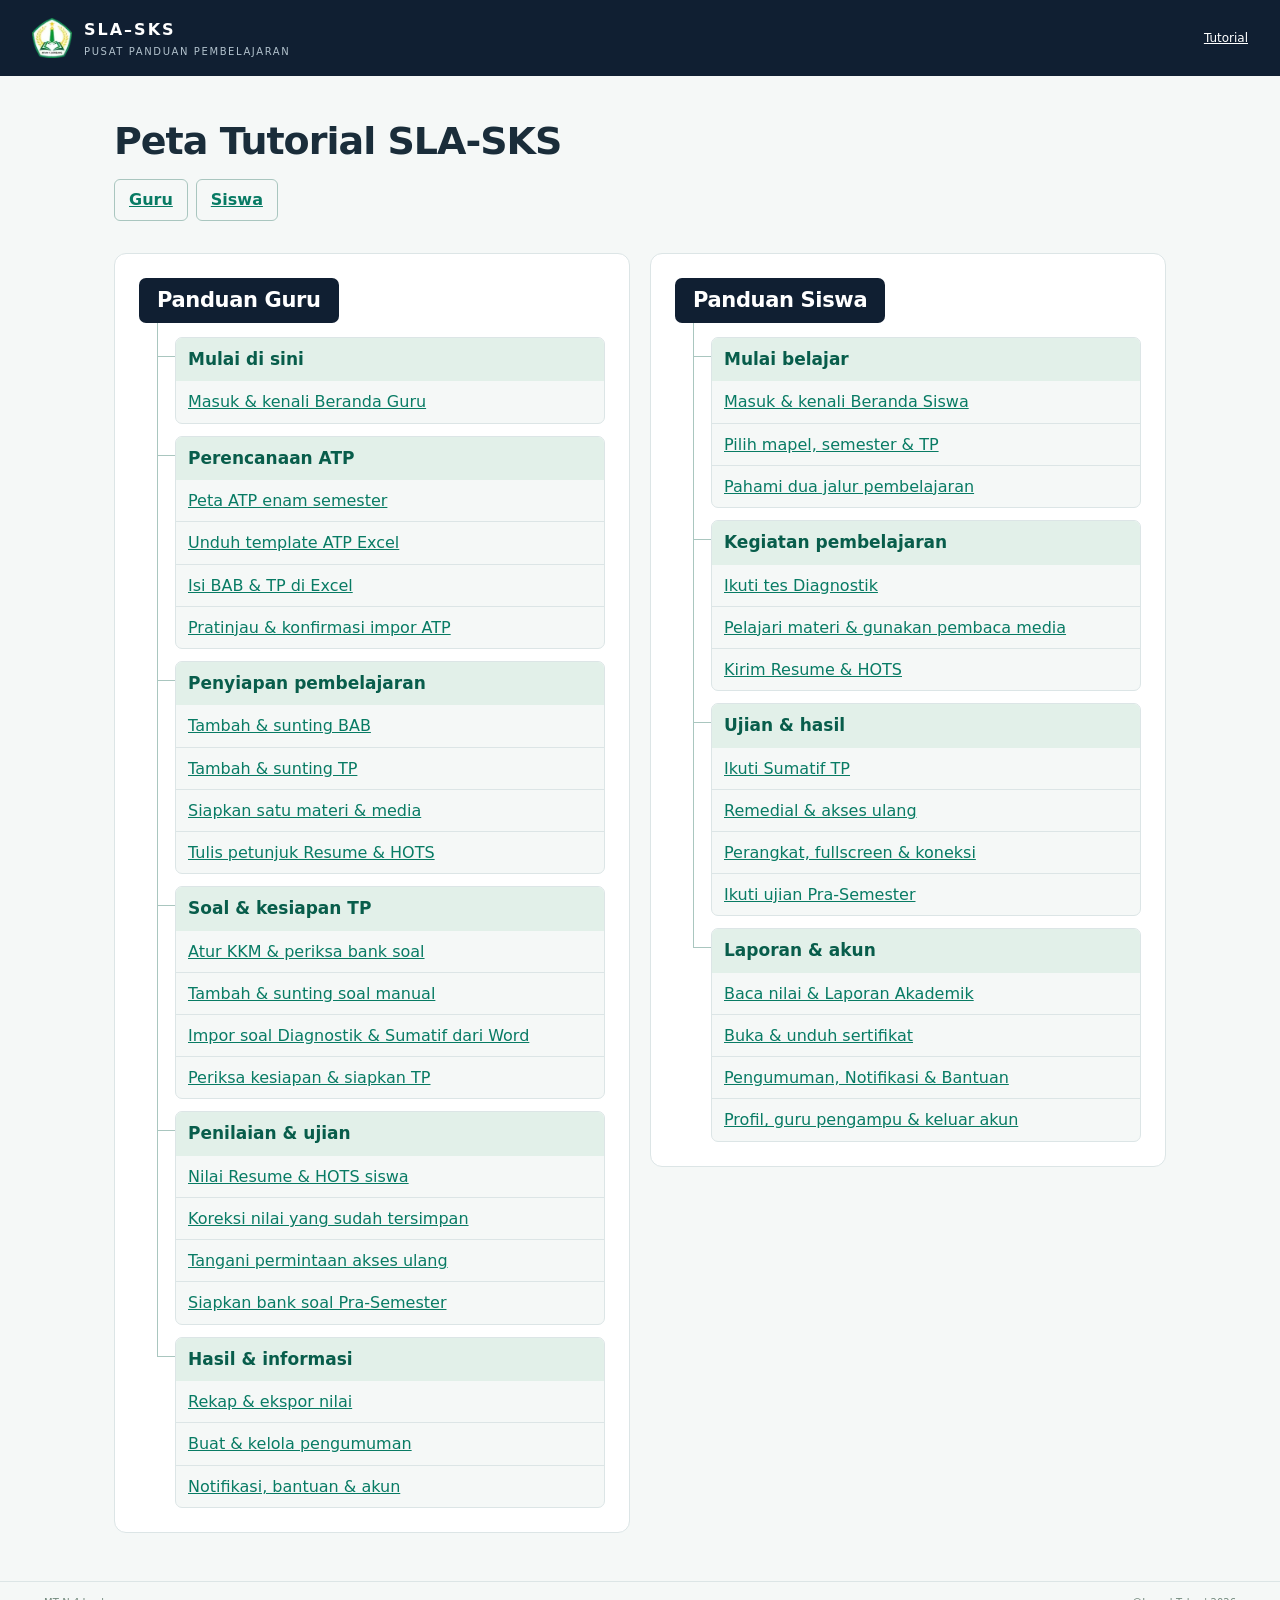
==== sitemap.html @ b5487782 "Tampilkan sitemap Guru dan Siswa sebagai bagan interaktif" ====
<!doctype html>
<html lang="id">
<head>
  <meta charset="utf-8">
  <meta name="viewport" content="width=device-width, initial-scale=1">
  <meta name="description" content="Bagan navigasi panduan SLA-SKS untuk Guru dan Siswa.">
  <title>Peta Tutorial · SLA-SKS</title>
  <link rel="stylesheet" href="assets/tutorial.css">
  <link rel="stylesheet" href="assets/sitemap.css">
</head>
<body>
  <header class="top">
    <a class="brand" href="./">
      <img class="logo" src="assets/logo-mtsn4-jombang.webp" width="40" height="40" alt="MTsN 4 Jombang">
      <span><strong>SLA–SKS</strong><small>PUSAT PANDUAN PEMBELAJARAN</small></span>
    </a>
    <div class="top-right"><a class="header-link" href="./">Tutorial</a></div>
  </header>
  <main class="sitemap">
    <h1>Peta Tutorial SLA-SKS</h1>
    <nav class="sitemap-jump" aria-label="Pilih bagan panduan">
      <a href="#guru">Guru</a>
      <a href="#siswa">Siswa</a>
    </nav>
    <div class="sitemap-diagrams">
      <section class="diagram" id="guru" aria-labelledby="sitemap-guru">
        <h2 class="diagram-root" id="sitemap-guru">Panduan Guru</h2>
        <ul class="diagram-branches">
          <li class="diagram-branch">
            <h3>Mulai di sini</h3>
            <ul>
              <li><a href="./#guru/beranda">Masuk &amp; kenali Beranda Guru</a></li>
            </ul>
          </li>
          <li class="diagram-branch">
            <h3>Perencanaan ATP</h3>
            <ul>
              <li><a href="./#guru/peta-atp">Peta ATP enam semester</a></li>
              <li><a href="./#guru/template-atp">Unduh template ATP Excel</a></li>
              <li><a href="./#guru/isi-excel">Isi BAB &amp; TP di Excel</a></li>
              <li><a href="./#guru/impor-atp">Pratinjau &amp; konfirmasi impor ATP</a></li>
            </ul>
          </li>
          <li class="diagram-branch">
            <h3>Penyiapan pembelajaran</h3>
            <ul>
              <li><a href="./#guru/bab">Tambah &amp; sunting BAB</a></li>
              <li><a href="./#guru/tp">Tambah &amp; sunting TP</a></li>
              <li><a href="./#guru/materi">Siapkan satu materi &amp; media</a></li>
              <li><a href="./#guru/tugas">Tulis petunjuk Resume &amp; HOTS</a></li>
            </ul>
          </li>
          <li class="diagram-branch">
            <h3>Soal &amp; kesiapan TP</h3>
            <ul>
              <li><a href="./#guru/kkm">Atur KKM &amp; periksa bank soal</a></li>
              <li><a href="./#guru/soal-manual">Tambah &amp; sunting soal manual</a></li>
              <li><a href="./#guru/word">Impor soal Diagnostik &amp; Sumatif dari Word</a></li>
              <li><a href="./#guru/siap">Periksa kesiapan &amp; siapkan TP</a></li>
            </ul>
          </li>
          <li class="diagram-branch">
            <h3>Penilaian &amp; ujian</h3>
            <ul>
              <li><a href="./#guru/penilaian">Nilai Resume &amp; HOTS siswa</a></li>
              <li><a href="./#guru/koreksi">Koreksi nilai yang sudah tersimpan</a></li>
              <li><a href="./#guru/akses-ulang">Tangani permintaan akses ulang</a></li>
              <li><a href="./#guru/pra-semester">Siapkan bank soal Pra-Semester</a></li>
            </ul>
          </li>
          <li class="diagram-branch">
            <h3>Hasil &amp; informasi</h3>
            <ul>
              <li><a href="./#guru/rekap">Rekap &amp; ekspor nilai</a></li>
              <li><a href="./#guru/pengumuman">Buat &amp; kelola pengumuman</a></li>
              <li><a href="./#guru/bantuan">Notifikasi, bantuan &amp; akun</a></li>
            </ul>
          </li>
        </ul>
      </section>
      <section class="diagram" id="siswa" aria-labelledby="sitemap-siswa">
        <h2 class="diagram-root" id="sitemap-siswa">Panduan Siswa</h2>
        <ul class="diagram-branches">
          <li class="diagram-branch">
            <h3>Mulai belajar</h3>
            <ul>
              <li><a href="./#siswa/mulai">Masuk &amp; kenali Beranda Siswa</a></li>
              <li><a href="./#siswa/pilih-tp">Pilih mapel, semester &amp; TP</a></li>
              <li><a href="./#siswa/alur">Pahami dua jalur pembelajaran</a></li>
            </ul>
          </li>
          <li class="diagram-branch">
            <h3>Kegiatan pembelajaran</h3>
            <ul>
              <li><a href="./#siswa/diagnostik">Ikuti tes Diagnostik</a></li>
              <li><a href="./#siswa/materi">Pelajari materi &amp; gunakan pembaca media</a></li>
              <li><a href="./#siswa/resume-hots">Kirim Resume &amp; HOTS</a></li>
            </ul>
          </li>
          <li class="diagram-branch">
            <h3>Ujian &amp; hasil</h3>
            <ul>
              <li><a href="./#siswa/sumatif">Ikuti Sumatif TP</a></li>
              <li><a href="./#siswa/remedial">Remedial &amp; akses ulang</a></li>
              <li><a href="./#siswa/keamanan">Perangkat, fullscreen &amp; koneksi</a></li>
              <li><a href="./#siswa/pra-semester">Ikuti ujian Pra-Semester</a></li>
            </ul>
          </li>
          <li class="diagram-branch">
            <h3>Laporan &amp; akun</h3>
            <ul>
              <li><a href="./#siswa/laporan">Baca nilai &amp; Laporan Akademik</a></li>
              <li><a href="./#siswa/sertifikat">Buka &amp; unduh sertifikat</a></li>
              <li><a href="./#siswa/informasi">Pengumuman, Notifikasi &amp; Bantuan</a></li>
              <li><a href="./#siswa/profil">Profil, guru pengampu &amp; keluar akun</a></li>
            </ul>
          </li>
        </ul>
      </section>
    </div>
  </main>
  <footer class="sitemap-footer"><span>MTsN 4 Jombang</span><span>@LemahTeles | 2026</span></footer>
</body>
</html>
---- assets/tutorial.css ----
:root {
  --navy:#101f32;
  --green:#087b64;
  --ink:#1a2d3a;
  --muted:#5c727b;
  --line:#dce5e6;
  --paper:#f5f8f7
}
* {
  box-sizing:border-box
}
html {
  scroll-behavior:smooth;
  scroll-padding-top:24px
}
body {
  margin:0;
  font:16px/1.7 system-ui,-apple-system,Segoe UI,sans-serif;
  color:var(--ink);
  background:var(--paper)
}
button,input {
  font:inherit
}
button,a {
  touch-action:manipulation
}
button {
  cursor:pointer
}
a {
  color:var(--green)
}
button:focus-visible,a:focus-visible,input:focus-visible,summary:focus-visible {
  outline:3px solid #dca333;
  outline-offset:4px
}
.top {
  height:76px;
  background:var(--navy);
  color:white;
  display:flex;
  align-items:center;
  justify-content:space-between;
  padding:0 32px;
  gap:18px
}
.brand {
  display:flex;
  align-items:center;
  gap:12px;
  color:white;
  text-decoration:none
}
.logo {
  flex:none;
  display:block;
  width:40px;
  height:40px;
  object-fit:contain
}
.brand strong {
  letter-spacing:2px
}
.brand small {
  display:block;
  color:#b1c1cc;
  font-size:10px;
  letter-spacing:1.6px
}
.top-right {
  display:flex;
  align-items:center;
  gap:22px;
  font-size:12px;
  color:#c2cfd7
}
.tag {
  color:#b3e6d7;
  border:1px solid #42695f;
  border-radius:4px;
  padding:3px 9px;
  font-size:10px;
  letter-spacing:1.1px
}
.shell {
  max-width:1600px;
  margin:auto;
  display:grid;
  grid-template-columns:275px minmax(0,1fr)
}
aside {
  padding:26px 19px;
  border-right:1px solid var(--line);
  height:calc(100dvh - 76px);
  position:sticky;
  top:0;
  overflow:auto;
  background:#fbfcfb;
  scrollbar-width:thin
}
.eyebrow {
  font-size:11px;
  font-weight:700;
  letter-spacing:1.7px;
  text-transform:uppercase;
  color:var(--green)
}
.roles {
  display:flex;
  padding:4px;
  background:#e9efec;
  border-radius:8px;
  margin:12px 0 21px
}
.roles button {
  width:50%;
  border:0;
  border-radius:5px;
  background:none;
  color:var(--muted);
  padding:9px
}
.roles button.active {
  background:white;
  color:var(--green);
  font-weight:700;
  box-shadow:0 2px 7px #1a473215
}
.search input {
  width:100%;
  padding:11px 12px;
  border:1px solid #ccd9d6;
  border-radius:6px;
  background:white;
  font-size:13px
}
.search-count {
  font-size:11px;
  color:#708680;
  margin-top:7px
}
.nav-title {
  font-size:10px;
  letter-spacing:1.25px;
  color:#738982;
  margin:24px 10px 9px;
  text-transform:uppercase
}
.nav-item {
  display:flex;
  gap:10px;
  width:100%;
  padding:9px 10px;
  margin:3px 0;
  border:0;
  background:none;
  text-align:left;
  color:#526b76;
  font-size:12px;
  border-radius:5px;
  line-height:1.5
}
.nav-item.active {
  background:#e2f0e9;
  color:#08684f;
  font-weight:650
}
.nav-item:hover {
  background:#edf4f0
}
.nav-item .num {
  font-size:10px;
  color:#81958f;
  padding-top:2px;
  min-width:17px
}
.nav-item .check {
  margin-left:auto;
  color:var(--green)
}
.aside-foot {
  font-size:11px;
  color:#6d837d;
  border-top:1px solid var(--line);
  margin-top:24px;
  padding:16px 10px
}
.workspace {
  padding:30px 40px 45px;
  min-width:0
}
.crumb {
  font-size:11px;
  color:#728891;
  margin-bottom:23px
}
.crumb span {
  color:var(--green)
}
.intro {
  border-bottom:1px solid var(--line);
  padding-bottom:25px;
  margin-bottom:22px
}
.intro-head {
  display:flex;
  justify-content:space-between;
  gap:20px;
  align-items:start
}
h1 {
  font-size:clamp(27px,3vw,38px);
  line-height:1.22;
  margin:10px 0 15px;
  letter-spacing:-1px;
  font-weight:650
}
h2 {
  font-size:21px;
  line-height:1.4;
  letter-spacing:-.35px;
  margin:27px 0 16px
}
h3 {
  font-size:17px;
  margin:0 0 8px;
  line-height:1.5
}
.lead {
  color:var(--muted);
  max-width:740px;
  font-size:15px;
  margin:0
}
.meta {
  display:flex;
  gap:18px;
  flex-wrap:wrap;
  margin-top:17px;
  font-size:11px;
  color:#6f858d
}
.print {
  background:white;
  border:1px solid var(--line);
  border-radius:6px;
  color:#4f6973;
  padding:8px 12px;
  font-size:12px;
  white-space:nowrap
}
.notice {
  font-size:13px;
  color:#775c22;
  border-left:3px solid #caa34d;
  padding:13px 16px;
  background:#fcf7e9;
  margin:20px 0 28px
}
.article-grid {
  display:grid;
  grid-template-columns:minmax(0,1fr) 150px;
  gap:28px
}
.toc {
  border-left:1px solid var(--line);
  padding-left:18px;
  align-self:start;
  position:sticky;
  top:28px;
  font-size:11px
}
.toc button {
  display:block;
  text-align:left;
  border:0;
  background:none;
  color:var(--muted);
  margin:12px 0;
  padding:0;
  line-height:1.6
}
.toc button:hover {
  color:var(--green)
}
.section-kicker {
  font-size:10px;
  letter-spacing:1.4px;
  color:#738d81;
  font-weight:700
}
.prep {
  display:flex;
  gap:14px;
  align-items:flex-start;
  background:#e8f2ed;
  padding:17px 20px;
  border-radius:7px;
  margin:12px 0 28px;
  font-size:13px
}
.prep-symbol {
  font-size:20px;
  color:var(--green)
}
.prep p {
  margin:0;
  color:#4f6f63
}
.steps {
  list-style:none;
  margin:25px 0 32px;
  padding:0;
  counter-reset:step
}
.steps>li {
  position:relative;
  padding:0 0 32px 39px;
  border-left:1px solid #cbded5;
  margin-left:15px;
  counter-increment:step
}
.steps>li:last-child {
  border-left-color:transparent;
  padding-bottom:0
}
.steps>li:before {
  content:counter(step);
  position:absolute;
  left:-16px;
  top:0;
  background:white;
  border:1px solid #a9c7b9;
  color:var(--green);
  border-radius:50%;
  width:30px;
  height:30px;
  text-align:center;
  line-height:28px;
  font-size:12px;
  font-weight:700
}
.steps p {
  font-size:14px;
  color:#536d77;
  margin:0
}
.steps b {
  font-weight:650;
  color:#244c48
}
.figure {
  margin:19px 0 8px;
  border:1px solid #cad9d4;
  border-radius:7px;
  overflow:hidden;
  background:white
}
.figure-top {
  padding:8px 12px;
  display:flex;
  justify-content:space-between;
  font-size:10px;
  color:#5c757b;
  border-bottom:1px solid var(--line);
  gap:8px
}
.image-open {
  display:block;
  position:relative;
  border:0;
  padding:0;
  width:100%;
  background:#e7eeec;
  text-align:initial
}
.image-open img {
  width:100%;
  height:auto;
  display:block
}
.figure figcaption {
  font-size:11px;
  color:#59717a;
  padding:10px 13px;
  line-height:1.6
}
.pin {
  position:absolute;
  display:grid;
  place-items:center;
  background:#ffe388;
  color:#243931;
  border:2px solid white;
  border-radius:50%;
  width:27px;
  height:27px;
  font-weight:800;
  font-size:12px;
  transform:translate(-50%,calc(-100% - 17px));
  box-shadow:0 2px 7px #001d3a88;
  pointer-events:none
}
.pin:after {
  content:'';
  position:absolute;
  top:23px;
  width:2px;
  height:16px;
  background:#ffe388;
  box-shadow:0 1px 2px #0008
}
.pin:before {
  content:'';
  position:absolute;
  top:34px;
  border:5px solid transparent;
  border-top-color:#ffe388
}
.pin-legend {
  padding:9px 13px;
  display:flex;
  gap:12px;
  flex-wrap:wrap;
  background:#fffbef;
  font-size:11px;
  color:#6e5b2c
}
.pin-legend b {
  color:#775c12;
  margin-right:4px
}
.expected {
  border-top:1px solid var(--line);
  padding:15px 0;
  font-size:14px;
  color:#456d5a
}
.expected strong {
  color:#20624e
}
.reference-table {
  width:100%;
  border-collapse:collapse;
  font-size:13px;
  line-height:1.7;
  margin:15px 0 25px
}
.reference-table th {
  text-align:left;
  background:#e8f1ed;
  font-weight:650
}
.reference-table td,.reference-table th {
  padding:12px 14px;
  vertical-align:top;
  border-bottom:1px solid #d8e3dd
}
.reference-table td:first-child {
  font-weight:600;
  color:#305a4c;
  min-width:130px
}
.table-wrap {
  overflow-x:auto
}
.example {
  padding:15px 18px;
  background:#eef3f5;
  border-left:3px solid #7d9cad;
  font-size:13px;
  color:#4e6775;
  margin:22px 0
}
.trouble {
  border-top:1px solid var(--line);
  margin-top:27px;
  padding-top:3px
}
details {
  border-bottom:1px solid var(--line);
  padding:14px 0;
  font-size:13px
}
summary {
  cursor:pointer;
  font-weight:600
}
details p {
  color:var(--muted);
  margin-bottom:0
}
.coverage {
  font-size:11px;
  color:#6f8088;
  line-height:1.7;
  margin:25px 0 0;
  padding-top:14px;
  border-top:1px dashed var(--line)
}
.coverage b {
  color:#526e77
}
.done {
  display:flex;
  align-items:center;
  gap:10px;
  font-size:13px;
  margin:28px 0
}
.done input {
  accent-color:var(--green);
  width:18px;
  height:18px
}
.pager {
  display:flex;
  justify-content:space-between;
  gap:20px;
  border-top:1px solid var(--line);
  padding-top:22px;
  margin-top:25px
}
.pager button {
  background:transparent;
  color:var(--green);
  border:0;
  text-align:left;
  font-size:13px;
  max-width:48%;
  padding:0;
  line-height:1.6
}
.pager button:last-child {
  text-align:right
}
.pager small {
  display:block;
  color:#758b83;
  font-size:9px;
  letter-spacing:1px;
  margin-bottom:5px
}
.pager button:disabled {
  opacity:.3;
  cursor:default
}
.progress {
  margin-top:14px;
  font-size:10px;
  color:#70867b
}
.bar {
  height:3px;
  background:#e0e9e4;
  margin-top:8px
}
.bar span {
  display:block;
  height:100%;
  background:var(--green)
}
footer {
  margin-top:40px;
  padding-top:20px;
  border-top:1px solid var(--line);
  display:flex;
  justify-content:space-between;
  gap:14px;
  font-size:10px;
  color:#748b7e
}
.mobile-menu {
  display:none;
  background:transparent;
  border:0;
  color:white;
  font-size:21px
}
dialog {
  padding:0;
  border:0;
  border-radius:8px;
  width:96vw;
  max-width:1600px;
  max-height:96dvh;
  background:#122632;
  color:white
}
dialog::backdrop {
  background:#061018eb
}
dialog .dialog-head {
  display:flex;
  justify-content:space-between;
  align-items:center;
  padding:11px 15px;
  font-size:12px;
  gap:14px
}
dialog .tools {
  display:flex;
  gap:6px;
  flex-shrink:0
}
dialog button {
  background:transparent;
  border:1px solid #658079;
  color:white;
  border-radius:5px;
  padding:5px 11px;
  font-size:12px
}
dialog .zoom-area {
  overflow:auto;
  max-height:81dvh;
  padding:10px;
  text-align:center
}
dialog img {
  display:block;
  margin:auto;
  max-width:none
}
dialog.zoom-fit img {
  width:auto!important;
  max-width:100%;
  max-height:77dvh;
  object-fit:contain
}
dialog .dialog-caption {
  font-size:11px;
  color:#b7c9c2;
  padding:8px 15px
}
.no-results {
  font-size:12px;
  padding:15px;
  color:#6c8280
}
.flow {
  margin:20px 0 28px;
  border-top:1px solid var(--line);
  border-bottom:1px solid var(--line);
  padding:20px 0
}
.flow-start {
  text-align:center;
  font-size:13px;
  font-weight:700;
  color:var(--green)
}
.flow-branches {
  display:grid;
  grid-template-columns:1fr 1fr;
  gap:24px;
  margin:16px 0
}
.flow-branch {
  text-align:center;
  padding:15px;
  border-left:2px solid #adcbb9;
  background:#edf4ef;
  font-size:12px
}
.flow-branch b {
  display:block;
  color:#235e49;
  font-size:13px
}
.flow-branch p {
  margin:5px 0
}
.flow-end {
  text-align:center;
  font-size:13px;
  font-weight:700;
  color:#294e68
}
.toast {
  position:fixed;
  bottom:20px;
  right:20px;
  background:var(--navy);
  color:white;
  padding:12px 20px;
  border-radius:6px;
  font-size:12px;
  z-index:20
}
.float-top {
  position:fixed;
  bottom:20px;
  right:20px;
  width:42px;
  height:42px;
  border-radius:50%;
  border:0;
  background:var(--green);
  color:white;
  box-shadow:0 3px 12px #12342533;
  font-size:23px;
  z-index:7
}
.about {
  max-width:900px;
  margin-top:24px;
  font-size:11px;
  color:#7a8d84
}
.about summary {
  font-size:11px;
  font-weight:500
}
.about p {
  font-size:11px
}
.empty-search-actions {
  font-size:12px;
  background:transparent;
  border:1px solid var(--line);
  border-radius:4px;
  padding:5px 10px;
  color:var(--green)
}

@media(min-width:1450px) {
  .workspace {
  padding:34px 48px
}
.article-grid {
  grid-template-columns:minmax(0,1fr) 155px;
  gap:36px
}

}
@media(max-width:1180px) {
  .article-grid {
  grid-template-columns:1fr
}
.toc {
  display:none
}
.workspace {
  padding:27px
}
.shell {
  grid-template-columns:245px 1fr
}

}
@media(max-width:760px) {
  .top {
  padding:0 17px;
  height:68px;
  position:sticky;
  top:0;
  z-index:9
}
.top-right {
  gap:8px
}
.mobile-menu {
  display:block
}
.brand small {
  font-size:8px
}
.brand strong {
  font-size:14px
}
.tag {
  font-size:8px;
  padding:3px 6px
}
.shell {
  display:block
}
aside {
  display:none;
  position:fixed;
  top:68px;
  bottom:0;
  height:auto;
  width:285px;
  z-index:8;
  box-shadow:15px 0 35px #10223244
}
aside.open {
  display:block
}
.workspace {
  padding:22px 17px
}
.intro-head {
  display:block
}
.print {
  margin-top:15px
}
.crumb {
  margin-bottom:19px
}
.meta {
  gap:10px
}
.steps>li {
  padding-left:24px;
  margin-left:13px
}
.steps>li:before {
  width:26px;
  height:26px;
  line-height:24px;
  left:-14px
}
.steps p {
  font-size:14px
}
.steps h3 {
  font-size:16px
}
.figure {
  margin-left:-12px
}
.figure-top {
  font-size:8px;
  padding:7px
}
.pin {
  width:18px;
  height:18px;
  font-size:9px;
  border-width:1px
}
.pin {
  transform:translate(-50%,calc(-100% - 11px))
}
.pin:after {
  top:16px;
  height:10px
}
.pin:before {
  top:23px;
  border-width:3px
}
footer {
  flex-direction:column
}
.flow-branches {
  gap:12px
}
.flow-branch {
  padding:9px;
  font-size:11px
}
dialog .dialog-head {
  flex-wrap:wrap
}
dialog .tools {
  margin-left:auto
}
.reference-table {
  font-size:12px
}
.reference-table td,.reference-table th {
  padding:10px
}
.prep {
  padding:15px
}
.float-top {
  width:37px;
  height:37px;
  bottom:14px;
  right:12px
}
.image-open:after {
  content:'↗';
  position:absolute;
  bottom:6px;
  right:6px;
  background:#ffffffdd;
  color:#19423b;
  border-radius:4px;
  padding:0 6px;
  font-size:13px
}

}

@media print {
  .top,aside,.toc,.print,.pager,.done,footer,.float-top,.about,.pin,.pin-legend {
  display:none!important
}
.shell,.article-grid {
  display:block
}
.workspace {
  padding:0
}
.figure {
  break-inside:avoid;
  max-width:100%
}
.figure img {
  max-height:20cm;
  object-fit:contain
}
.steps>li {
  break-inside:auto
}
.steps h3 {
  break-after:avoid
}
body {
  background:white;
  font-size:11pt
}
.notice,.example {
  background:#fafafa
}
details p {
  display:block
}
.coverage {
  font-size:9pt
}
.image-open {
  background:white
}
.steps {
  margin-bottom:15px
}
.figure-top span:last-child {
  display:none
}

}


[hidden] {
  display:none!important
}

@media(max-width:760px) {
  html {
  scroll-padding-top:82px
}

}

@media(prefers-reduced-motion:reduce) {
  html {
  scroll-behavior:auto
}

}


.header-link {
  flex: none;
  color: #fff;
  white-space: nowrap;
}

@media (max-width: 380px) {
  .top {
    gap: 10px;
    padding-inline: 12px;
  }

  .brand {
    gap: 8px;
  }

  .brand small {
    display: none;
  }
}
---- assets/sitemap.css ----
.sitemap {
  --connector: #a9c6bf;
  max-width: 1140px;
  margin: 0 auto;
  padding: 32px clamp(14px, 4vw, 44px) 48px;
}

.sitemap-jump {
  display: flex;
  flex-wrap: wrap;
  gap: 8px;
}

.sitemap-jump a {
  padding: 6px 14px;
  border: 1px solid var(--connector);
  border-radius: 6px;
  font-weight: 600;
}

.diagram {
  margin-top: 32px;
  padding: 24px;
  border: 1px solid var(--line);
  border-radius: 12px;
  background: #fff;
}

.diagram-root {
  width: fit-content;
  margin: 0;
  padding: 8px 18px;
  border-radius: 7px;
  color: #fff;
  background: var(--navy);
}

.diagram-branches,
.diagram-branch ul {
  list-style: none;
  margin: 0;
  padding: 0;
}

.sitemap-diagrams {
  display: grid;
  grid-template-columns: repeat(2, minmax(0, 1fr));
  align-items: start;
  gap: 20px;
}

.diagram-branches {
  display: grid;
  gap: 12px;
  margin-left: 18px;
  padding: 14px 0 0 18px;
  background: linear-gradient(var(--connector), var(--connector)) left top / 1px calc(100% - 1px) no-repeat;
}

.diagram-branch {
  position: relative;
  border: 1px solid var(--line);
  border-radius: 7px;
  background: var(--paper);
}

.diagram-branch::before {
  content: "";
  position: absolute;
  top: 18px;
  left: -19px;
  width: 18px;
  border-top: 1px solid var(--connector);
}

.diagram-branch:last-child::after {
  content: "";
  position: absolute;
  top: 19px;
  bottom: -1px;
  left: -19px;
  width: 1px;
  background: #fff;
}

.diagram-branch h3 {
  margin: 0;
  padding: 9px 12px;
  border-radius: 6px 6px 0 0;
  background: #e2f0e9;
  color: #085d4b;
}

.diagram-branch a {
  display: block;
  padding: 7px 12px;
  overflow-wrap: anywhere;
}

.diagram-branch li + li {
  border-top: 1px solid var(--line);
}

.sitemap-footer {
  margin: 0;
  padding: 12px clamp(14px, 4vw, 44px);
}

@media (max-width: 780px) {
  .sitemap-diagrams {
    grid-template-columns: minmax(0, 1fr);
    gap: 0;
  }

  .diagram {
    padding: 16px 12px;
  }
}
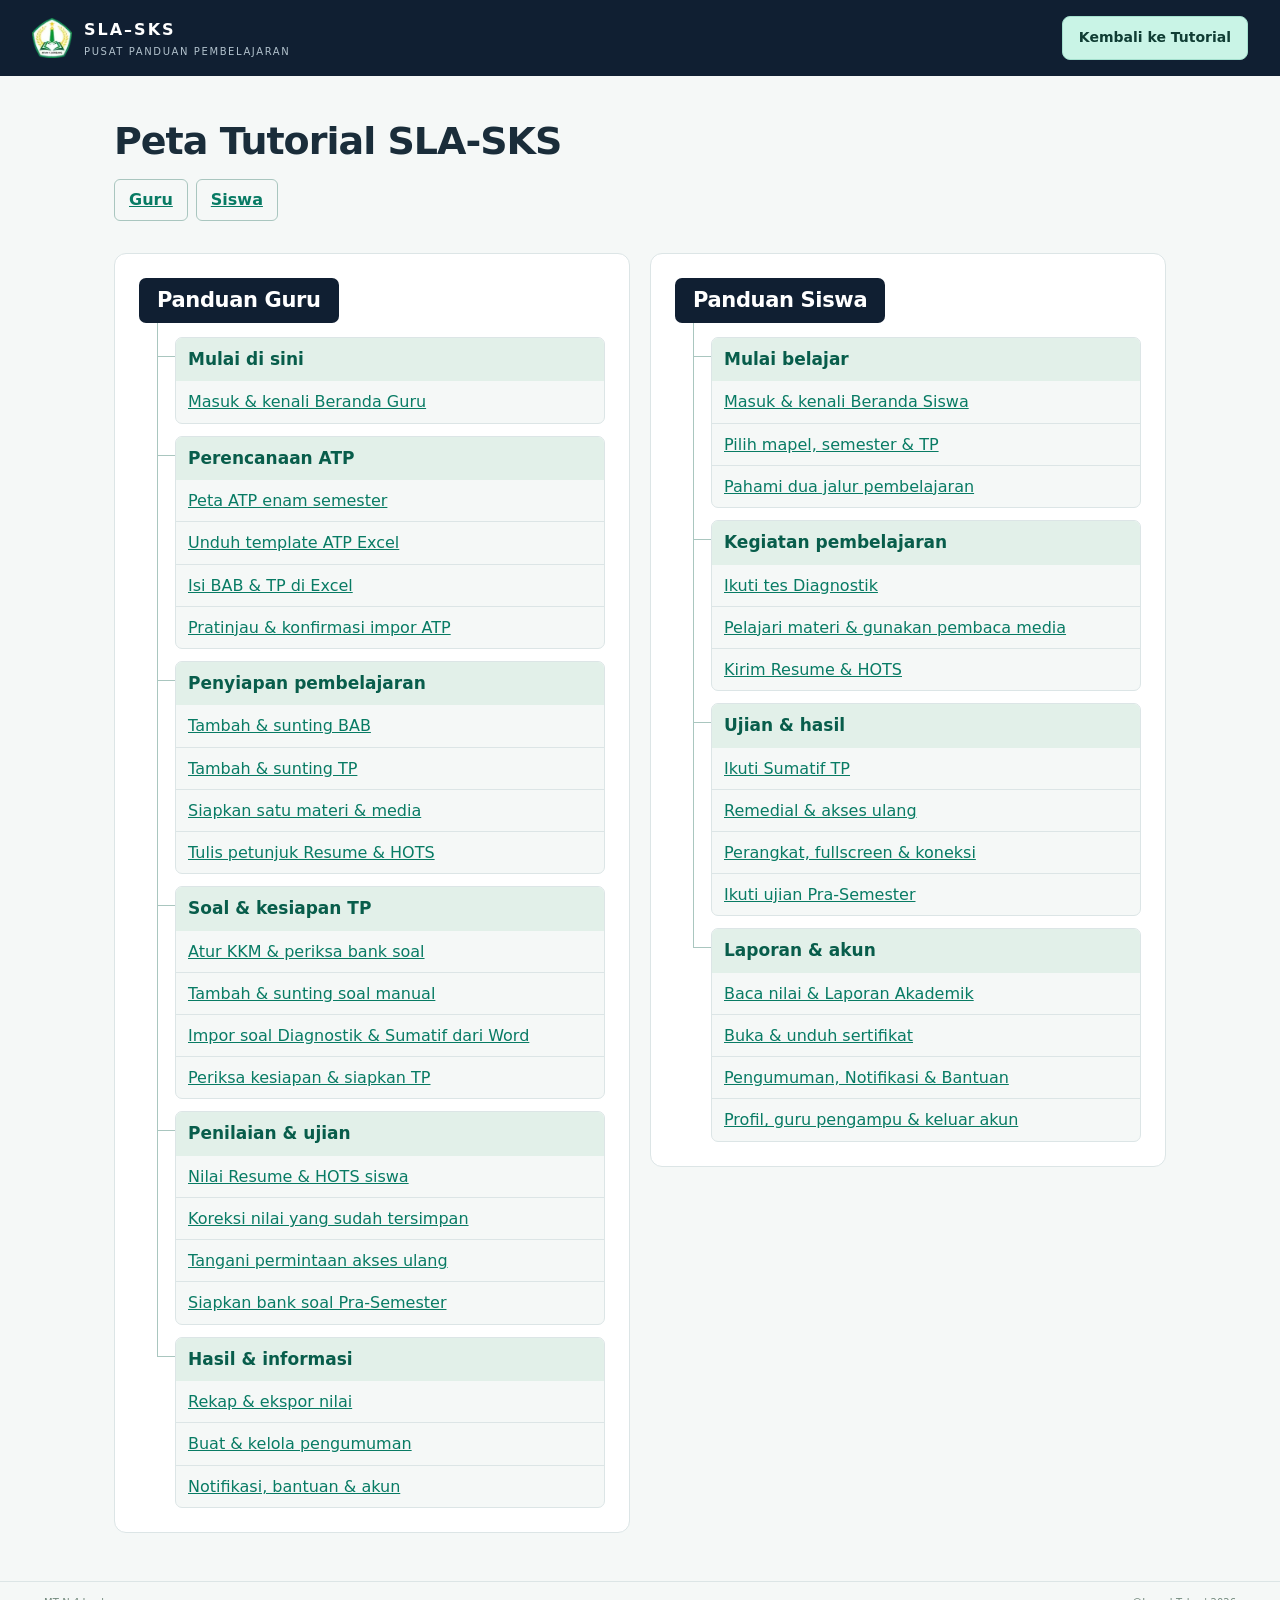
==== commit 0d6d4ebb: "Perjelas tombol Peta Tutorial pada header" ====
--- a/sitemap.html
+++ b/sitemap.html
@@ -5,7 +5,7 @@
   <meta name="viewport" content="width=device-width, initial-scale=1">
   <meta name="description" content="Bagan navigasi panduan SLA-SKS untuk Guru dan Siswa.">
   <title>Peta Tutorial · SLA-SKS</title>
-  <link rel="stylesheet" href="assets/tutorial.css">
+  <link rel="stylesheet" href="assets/tutorial.css?v=20261115-2">
   <link rel="stylesheet" href="assets/sitemap.css">
 </head>
 <body>
@@ -14,7 +14,7 @@
       <img class="logo" src="assets/logo-mtsn4-jombang.webp" width="40" height="40" alt="MTsN 4 Jombang">
       <span><strong>SLA–SKS</strong><small>PUSAT PANDUAN PEMBELAJARAN</small></span>
     </a>
-    <div class="top-right"><a class="header-link" href="./">Tutorial</a></div>
+    <div class="top-right"><a class="header-link" href="./">Kembali ke Tutorial</a></div>
   </header>
   <main class="sitemap">
     <h1>Peta Tutorial SLA-SKS</h1>
--- a/assets/tutorial.css
+++ b/assets/tutorial.css
@@ -960,12 +960,33 @@
 
 
 .header-link {
+  display: inline-flex;
   flex: none;
-  color: #fff;
+  align-items: center;
+  justify-content: center;
+  min-height: 44px;
+  padding: 8px 16px;
+  border: 1px solid #a4e0ce;
+  border-radius: 8px;
+  background: #c9f4e6;
+  color: #103d34;
+  font-size: 14px;
+  font-weight: 700;
+  line-height: 1.25;
+  text-decoration: none;
   white-space: nowrap;
 }
 
-@media (max-width: 380px) {
+.header-link:hover {
+  background: #e3fff5;
+}
+
+.header-link:focus-visible {
+  outline: 3px solid #fff;
+  outline-offset: 3px;
+}
+
+@media (max-width: 480px) {
   .top {
     gap: 10px;
     padding-inline: 12px;
@@ -978,4 +999,8 @@
   .brand small {
     display: none;
   }
-}
+
+  .header-link {
+    padding-inline: 12px;
+  }
+}
